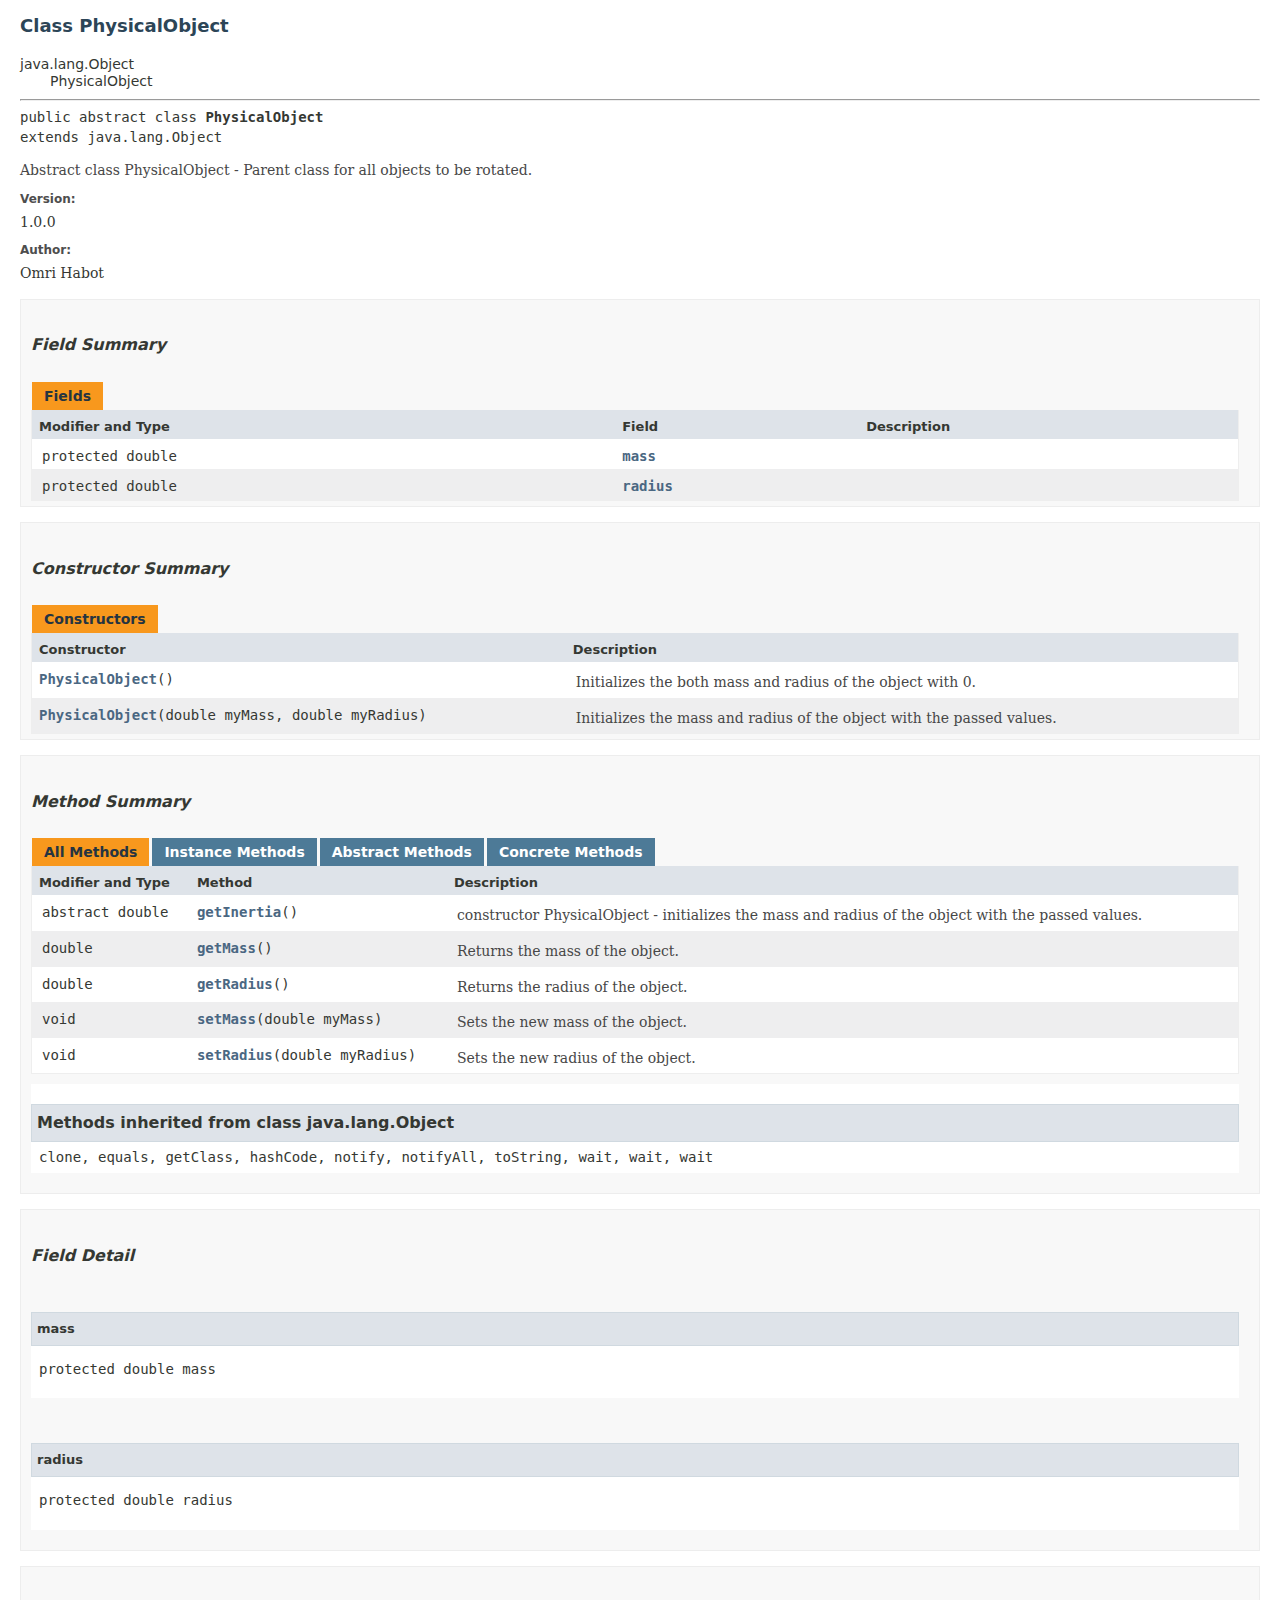
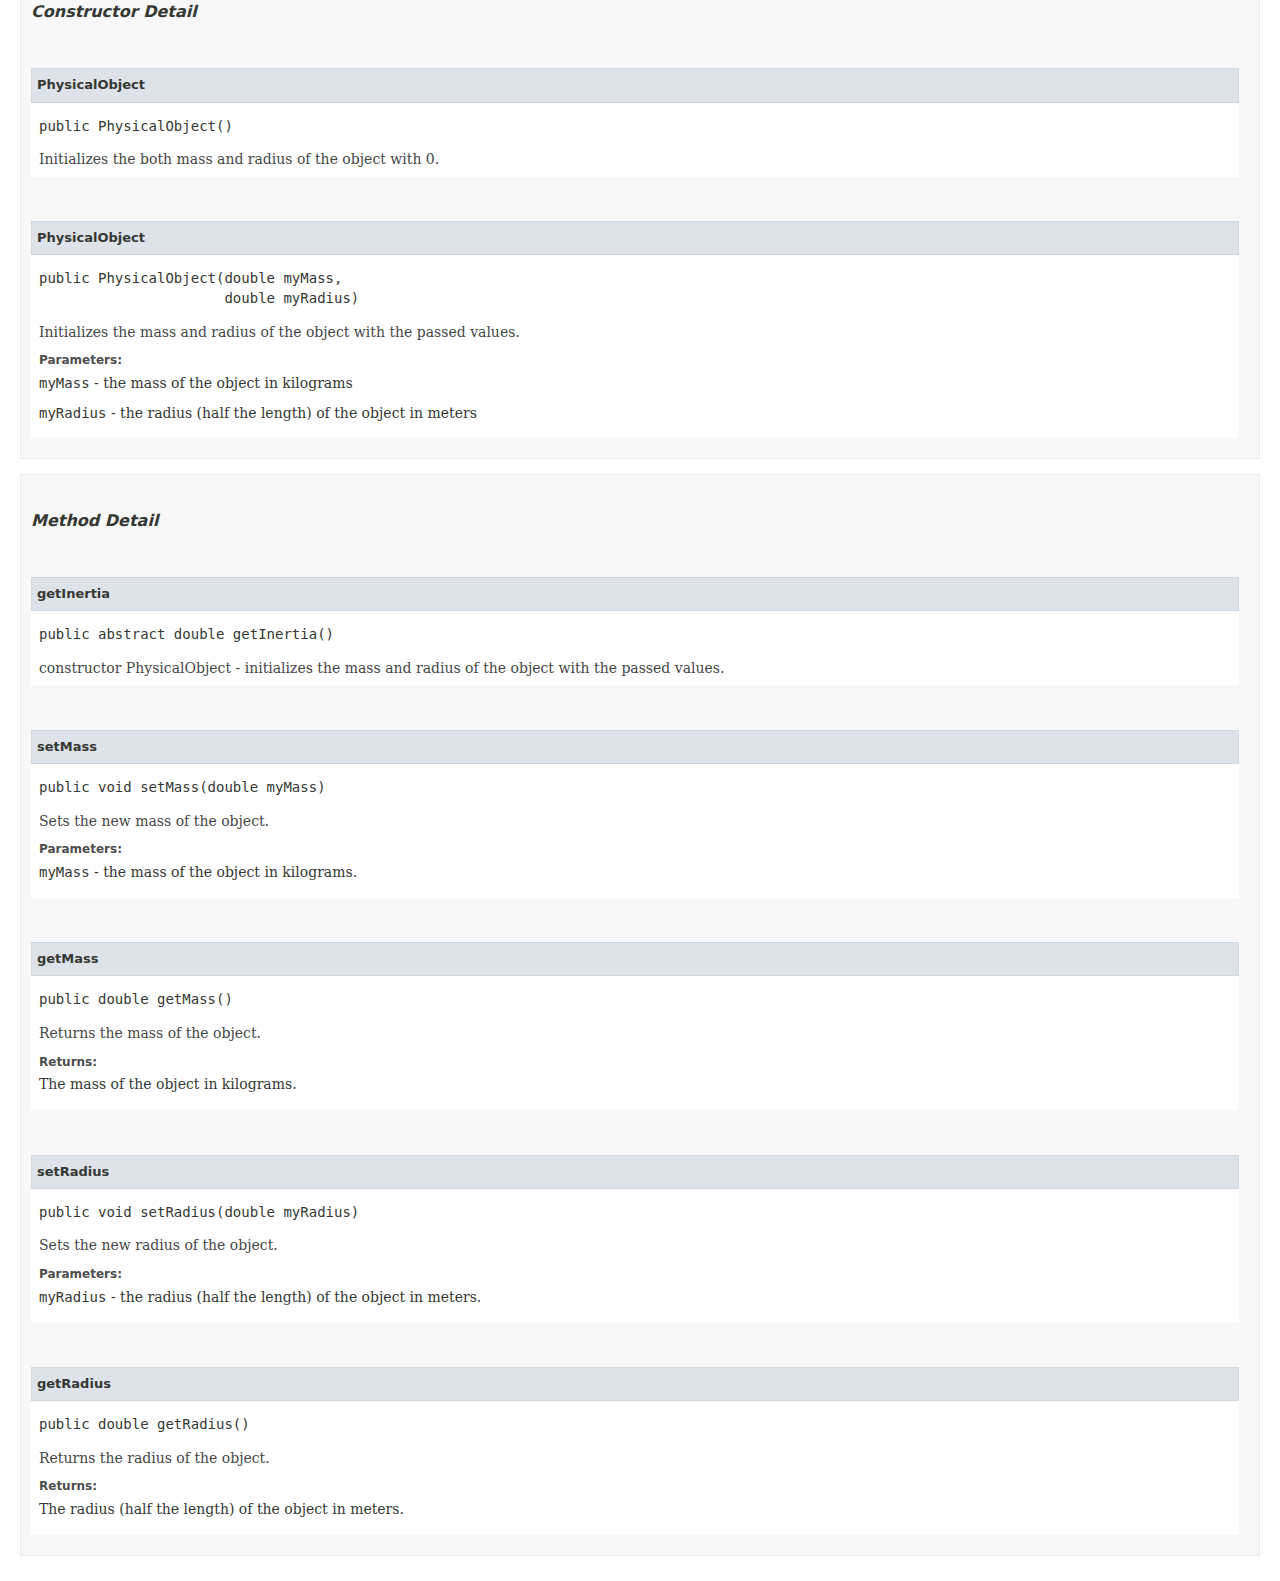
==== doc/index.html @ ee58899d "Implemented all methods of PhysicalObject" ====
<!DOCTYPE HTML>
<!-- NewPage -->
<html lang="en">
<head>
<!-- Generated by javadoc (11.0.2) on Wed May 22 18:55:58 PDT 2019 -->
<title>Generated Documentation (Untitled)</title>
<meta http-equiv="Content-Type" content="text/html; charset=UTF-8">
<script type="text/javascript">window.location.replace('PhysicalObject.html')</script>
<noscript>
<meta http-equiv="Refresh" content="0;PhysicalObject.html">
</noscript>
<link rel="canonical" href="PhysicalObject.html">
<link rel="stylesheet" type="text/css" href="stylesheet.css" title="Style">
</head>
<body>
<main role="main">
<noscript>
<p>JavaScript is disabled on your browser.</p>
</noscript>
<p><a href="PhysicalObject.html">PhysicalObject.html</a></p>
</main>
</body>
</html>
---- doc/stylesheet.css ----
/* 
 * Javadoc style sheet
 */

@import url('resources/fonts/dejavu.css');

/*
 * Styles for individual HTML elements.
 *
 * These are styles that are specific to individual HTML elements. Changing them affects the style of a particular
 * HTML element throughout the page.
 */

body {
    background-color:#ffffff;
    color:#353833;
    font-family:'DejaVu Sans', Arial, Helvetica, sans-serif;
    font-size:14px;
    margin:0;
    padding:0;
    height:100%;
    width:100%;
}
iframe {
    margin:0;
    padding:0;
    height:100%;
    width:100%;
    overflow-y:scroll;
    border:none;
}
a:link, a:visited {
    text-decoration:none;
    color:#4A6782;
}
a[href]:hover, a[href]:focus {
    text-decoration:none;
    color:#bb7a2a;
}
a[name] {
    color:#353833;
}
a[name]:before, a[name]:target, a[id]:before, a[id]:target {
    content:"";
    display:inline-block;
    position:relative;
    padding-top:129px;
    margin-top:-129px;
}
pre {
    font-family:'DejaVu Sans Mono', monospace;
    font-size:14px;
}
h1 {
    font-size:20px;
}
h2 {
    font-size:18px;
}
h3 {
    font-size:16px;
    font-style:italic;
}
h4 {
    font-size:13px;
}
h5 {
    font-size:12px;
}
h6 {
    font-size:11px;
}
ul {
    list-style-type:disc;
}
code, tt {
    font-family:'DejaVu Sans Mono', monospace;
    font-size:14px;
    padding-top:4px;
    margin-top:8px;
    line-height:1.4em;
}
dt code {
    font-family:'DejaVu Sans Mono', monospace;
    font-size:14px;
    padding-top:4px;
}
table tr td dt code {
    font-family:'DejaVu Sans Mono', monospace;
    font-size:14px;
    vertical-align:top;
    padding-top:4px;
}
sup {
    font-size:8px;
}

/*
 * Styles for HTML generated by javadoc.
 *
 * These are style classes that are used by the standard doclet to generate HTML documentation.
 */

/*
 * Styles for document title and copyright.
 */
.clear {
    clear:both;
    height:0px;
    overflow:hidden;
}
.aboutLanguage {
    float:right;
    padding:0px 21px;
    font-size:11px;
    z-index:200;
    margin-top:-9px;
}
.legalCopy {
    margin-left:.5em;
}
.bar a, .bar a:link, .bar a:visited, .bar a:active {
    color:#FFFFFF;
    text-decoration:none;
}
.bar a:hover, .bar a:focus {
    color:#bb7a2a;
}
.tab {
    background-color:#0066FF;
    color:#ffffff;
    padding:8px;
    width:5em;
    font-weight:bold;
}
/*
 * Styles for navigation bar.
 */
.bar {
    background-color:#4D7A97;
    color:#FFFFFF;
    padding:.8em .5em .4em .8em;
    height:auto;/*height:1.8em;*/
    font-size:11px;
    margin:0;
}
.navPadding {
    padding-top: 107px;
}
.fixedNav {
    position:fixed;
    width:100%;
    z-index:999;
    background-color:#ffffff;
}
.topNav {
    background-color:#4D7A97;
    color:#FFFFFF;
    float:left;
    padding:0;
    width:100%;
    clear:right;
    height:2.8em;
    padding-top:10px;
    overflow:hidden;
    font-size:12px; 
}
.bottomNav {
    margin-top:10px;
    background-color:#4D7A97;
    color:#FFFFFF;
    float:left;
    padding:0;
    width:100%;
    clear:right;
    height:2.8em;
    padding-top:10px;
    overflow:hidden;
    font-size:12px;
}
.subNav {
    background-color:#dee3e9;
    float:left;
    width:100%;
    overflow:hidden;
    font-size:12px;
}
.subNav div {
    clear:left;
    float:left;
    padding:0 0 5px 6px;
    text-transform:uppercase;
}
ul.navList, ul.subNavList {
    float:left;
    margin:0 25px 0 0;
    padding:0;
}
ul.navList li{
    list-style:none;
    float:left;
    padding: 5px 6px;
    text-transform:uppercase;
}
ul.navListSearch {
    float:right;
    margin:0 0 0 0;
    padding:0;
}
ul.navListSearch li {
    list-style:none;
    float:right;
    padding: 5px 6px;
    text-transform:uppercase;
}
ul.navListSearch li label {
    position:relative;
    right:-16px;
}
ul.subNavList li {
    list-style:none;
    float:left;
}
.topNav a:link, .topNav a:active, .topNav a:visited, .bottomNav a:link, .bottomNav a:active, .bottomNav a:visited {
    color:#FFFFFF;
    text-decoration:none;
    text-transform:uppercase;
}
.topNav a:hover, .bottomNav a:hover {
    text-decoration:none;
    color:#bb7a2a;
    text-transform:uppercase;
}
.navBarCell1Rev {
    background-color:#F8981D;
    color:#253441;
    margin: auto 5px;
}
.skipNav {
    position:absolute;
    top:auto;
    left:-9999px;
    overflow:hidden;
}
/*
 * Styles for page header and footer.
 */
.header, .footer {
    clear:both;
    margin:0 20px;
    padding:5px 0 0 0;
}
.indexNav {
    position:relative;
    font-size:12px;
    background-color:#dee3e9;
}
.indexNav ul {
    margin-top:0;
    padding:5px;
}
.indexNav ul li {
    display:inline;
    list-style-type:none;
    padding-right:10px;
    text-transform:uppercase;
}
.indexNav h1 {
    font-size:13px;
}
.title {
    color:#2c4557;
    margin:10px 0;
}
.subTitle {
    margin:5px 0 0 0;
}
.header ul {
    margin:0 0 15px 0;
    padding:0;
}
.footer ul {
    margin:20px 0 5px 0;
}
.header ul li, .footer ul li {
    list-style:none;
    font-size:13px;
}
/*
 * Styles for headings.
 */
div.details ul.blockList ul.blockList ul.blockList li.blockList h4, div.details ul.blockList ul.blockList ul.blockListLast li.blockList h4 {
    background-color:#dee3e9;
    border:1px solid #d0d9e0;
    margin:0 0 6px -8px;
    padding:7px 5px;
}
ul.blockList ul.blockList ul.blockList li.blockList h3 {
    background-color:#dee3e9;
    border:1px solid #d0d9e0;
    margin:0 0 6px -8px;
    padding:7px 5px;
}
ul.blockList ul.blockList li.blockList h3 {
    padding:0;
    margin:15px 0;
}
ul.blockList li.blockList h2 {
    padding:0px 0 20px 0;
}
/*
 * Styles for page layout containers.
 */
.contentContainer, .sourceContainer, .classUseContainer, .serializedFormContainer, .constantValuesContainer,
.allClassesContainer, .allPackagesContainer {
    clear:both;
    padding:10px 20px;
    position:relative;
}
.indexContainer {
    margin:10px;
    position:relative;
    font-size:12px;
}
.indexContainer h2 {
    font-size:13px;
    padding:0 0 3px 0;
}
.indexContainer ul {
    margin:0;
    padding:0;
}
.indexContainer ul li {
    list-style:none;
    padding-top:2px;
}
.contentContainer .description dl dt, .contentContainer .details dl dt, .serializedFormContainer dl dt {
    font-size:12px;
    font-weight:bold;
    margin:10px 0 0 0;
    color:#4E4E4E;
}
.contentContainer .description dl dd, .contentContainer .details dl dd, .serializedFormContainer dl dd {
    margin:5px 0 10px 0px;
    font-size:14px;
    font-family:'DejaVu Serif', Georgia, "Times New Roman", Times, serif;
}
.serializedFormContainer dl.nameValue dt {
    margin-left:1px;
    font-size:1.1em;
    display:inline;
    font-weight:bold;
}
.serializedFormContainer dl.nameValue dd {
    margin:0 0 0 1px;
    font-size:1.1em;
    display:inline;
}
/*
 * Styles for lists.
 */
li.circle {
    list-style:circle;
}
ul.horizontal li {
    display:inline;
    font-size:0.9em;
}
ul.inheritance {
    margin:0;
    padding:0;
}
ul.inheritance li {
    display:inline;
    list-style:none;
}
ul.inheritance li ul.inheritance {
    margin-left:15px;
    padding-left:15px;
    padding-top:1px;
}
ul.blockList, ul.blockListLast {
    margin:10px 0 10px 0;
    padding:0;
}
ul.blockList li.blockList, ul.blockListLast li.blockList {
    list-style:none;
    margin-bottom:15px;
    line-height:1.4;
}
ul.blockList ul.blockList li.blockList, ul.blockList ul.blockListLast li.blockList {
    padding:0px 20px 5px 10px;
    border:1px solid #ededed; 
    background-color:#f8f8f8;
}
ul.blockList ul.blockList ul.blockList li.blockList, ul.blockList ul.blockList ul.blockListLast li.blockList {
    padding:0 0 5px 8px;
    background-color:#ffffff;
    border:none;
}
ul.blockList ul.blockList ul.blockList ul.blockList li.blockList {
    margin-left:0;
    padding-left:0;
    padding-bottom:15px;
    border:none;
}
ul.blockList ul.blockList ul.blockList ul.blockList li.blockListLast {
    list-style:none;
    border-bottom:none;
    padding-bottom:0;
}
table tr td dl, table tr td dl dt, table tr td dl dd {
    margin-top:0;
    margin-bottom:1px;
}
/*
 * Styles for tables.
 */
.overviewSummary, .memberSummary, .typeSummary, .useSummary, .constantsSummary, .deprecatedSummary,
.requiresSummary, .packagesSummary, .providesSummary, .usesSummary {
    width:100%;
    border-spacing:0;
    border-left:1px solid #EEE; 
    border-right:1px solid #EEE; 
    border-bottom:1px solid #EEE; 
}
.overviewSummary, .memberSummary, .requiresSummary, .packagesSummary, .providesSummary, .usesSummary  {
    padding:0px;
}
.overviewSummary caption, .memberSummary caption, .typeSummary caption,
.useSummary caption, .constantsSummary caption, .deprecatedSummary caption,
.requiresSummary caption, .packagesSummary caption, .providesSummary caption, .usesSummary caption {
    position:relative;
    text-align:left;
    background-repeat:no-repeat;
    color:#253441;
    font-weight:bold;
    clear:none;
    overflow:hidden;
    padding:0px;
    padding-top:10px;
    padding-left:1px;
    margin:0px;
    white-space:pre;
}
.overviewSummary caption a:link, .memberSummary caption a:link, .typeSummary caption a:link,
.constantsSummary caption a:link, .deprecatedSummary caption a:link,
.requiresSummary caption a:link, .packagesSummary caption a:link, .providesSummary caption a:link,
.usesSummary caption a:link,
.overviewSummary caption a:hover, .memberSummary caption a:hover, .typeSummary caption a:hover,
.constantsSummary caption a:hover, .deprecatedSummary caption a:hover,
.requiresSummary caption a:hover, .packagesSummary caption a:hover, .providesSummary caption a:hover,
.usesSummary caption a:hover,
.overviewSummary caption a:active, .memberSummary caption a:active, .typeSummary caption a:active,
.constantsSummary caption a:active, .deprecatedSummary caption a:active,
.requiresSummary caption a:active, .packagesSummary caption a:active, .providesSummary caption a:active,
.usesSummary caption a:active,
.overviewSummary caption a:visited, .memberSummary caption a:visited, .typeSummary caption a:visited,
.constantsSummary caption a:visited, .deprecatedSummary caption a:visited,
.requiresSummary caption a:visited, .packagesSummary caption a:visited, .providesSummary caption a:visited,
.usesSummary caption a:visited {
    color:#FFFFFF;
}
.useSummary caption a:link, .useSummary caption a:hover, .useSummary caption a:active,
.useSummary caption a:visited {
    color:#1f389c;
}
.overviewSummary caption span, .memberSummary caption span, .typeSummary caption span,
.useSummary caption span, .constantsSummary caption span, .deprecatedSummary caption span,
.requiresSummary caption span, .packagesSummary caption span, .providesSummary caption span,
.usesSummary caption span {
    white-space:nowrap;
    padding-top:5px;
    padding-left:12px;
    padding-right:12px;
    padding-bottom:7px;
    display:inline-block;
    float:left;
    background-color:#F8981D;
    border: none;
    height:16px;
}
.memberSummary caption span.activeTableTab span, .packagesSummary caption span.activeTableTab span,
.overviewSummary caption span.activeTableTab span, .typeSummary caption span.activeTableTab span {
    white-space:nowrap;
    padding-top:5px;
    padding-left:12px;
    padding-right:12px;
    margin-right:3px;
    display:inline-block;
    float:left;
    background-color:#F8981D;
    height:16px;
}
.memberSummary caption span.tableTab span, .packagesSummary caption span.tableTab span,
.overviewSummary caption span.tableTab span, .typeSummary caption span.tableTab span {
    white-space:nowrap;
    padding-top:5px;
    padding-left:12px;
    padding-right:12px;
    margin-right:3px;
    display:inline-block;
    float:left;
    background-color:#4D7A97;
    height:16px;
}
.memberSummary caption span.tableTab, .memberSummary caption span.activeTableTab,
.packagesSummary caption span.tableTab, .packagesSummary caption span.activeTableTab,
.overviewSummary caption span.tableTab, .overviewSummary caption span.activeTableTab,
.typeSummary caption span.tableTab, .typeSummary caption span.activeTableTab {
    padding-top:0px;
    padding-left:0px;
    padding-right:0px;
    background-image:none;
    float:none;
    display:inline;
}
.overviewSummary .tabEnd, .memberSummary .tabEnd, .typeSummary .tabEnd,
.useSummary .tabEnd, .constantsSummary .tabEnd, .deprecatedSummary .tabEnd,
.requiresSummary .tabEnd, .packagesSummary .tabEnd, .providesSummary .tabEnd, .usesSummary .tabEnd {
    display:none;
    width:5px;
    position:relative;
    float:left;
    background-color:#F8981D;
}
.memberSummary .activeTableTab .tabEnd, .packagesSummary .activeTableTab .tabEnd,
.overviewSummary .activeTableTab .tabEnd, .typeSummary .activeTableTab .tabEnd {
    display:none;
    width:5px;
    margin-right:3px;
    position:relative; 
    float:left;
    background-color:#F8981D;
}
.memberSummary .tableTab .tabEnd, .packagesSummary .tableTab .tabEnd,
.overviewSummary .tableTab .tabEnd, .typeSummary .tableTab .tabEnd {
    display:none;
    width:5px;
    margin-right:3px;
    position:relative;
    background-color:#4D7A97;
    float:left;
}
.rowColor th, .altColor th {
    font-weight:normal;
}
.overviewSummary td, .memberSummary td, .typeSummary td,
.useSummary td, .constantsSummary td, .deprecatedSummary td,
.requiresSummary td, .packagesSummary td, .providesSummary td, .usesSummary td {
    text-align:left;
    padding:0px 0px 12px 10px;
}
th.colFirst, th.colSecond, th.colLast, th.colConstructorName, th.colDeprecatedItemName, .useSummary th,
.constantsSummary th, .packagesSummary th, td.colFirst, td.colSecond, td.colLast, .useSummary td,
.constantsSummary td {
    vertical-align:top;
    padding-right:0px;
    padding-top:8px;
    padding-bottom:3px;
}
th.colFirst, th.colSecond, th.colLast, th.colConstructorName, th.colDeprecatedItemName, .constantsSummary th,
.packagesSummary th {
    background:#dee3e9;
    text-align:left;
    padding:8px 3px 3px 7px;
}
td.colFirst, th.colFirst {
    font-size:13px;
}
td.colSecond, th.colSecond, td.colLast, th.colConstructorName, th.colDeprecatedItemName, th.colLast {
    font-size:13px;
}
.constantsSummary th, .packagesSummary th {
    font-size:13px;
}
.providesSummary th.colFirst, .providesSummary th.colLast, .providesSummary td.colFirst,
.providesSummary td.colLast {
    white-space:normal;
    font-size:13px;
}
.overviewSummary td.colFirst, .overviewSummary th.colFirst,
.requiresSummary td.colFirst, .requiresSummary th.colFirst,
.packagesSummary td.colFirst, .packagesSummary td.colSecond, .packagesSummary th.colFirst, .packagesSummary th,
.usesSummary td.colFirst, .usesSummary th.colFirst,
.providesSummary td.colFirst, .providesSummary th.colFirst,
.memberSummary td.colFirst, .memberSummary th.colFirst,
.memberSummary td.colSecond, .memberSummary th.colSecond, .memberSummary th.colConstructorName,
.typeSummary td.colFirst, .typeSummary th.colFirst {
    vertical-align:top;
}
.packagesSummary th.colLast, .packagesSummary td.colLast {
    white-space:normal;
}
td.colFirst a:link, td.colFirst a:visited,
td.colSecond a:link, td.colSecond a:visited,
th.colFirst a:link, th.colFirst a:visited,
th.colSecond a:link, th.colSecond a:visited,
th.colConstructorName a:link, th.colConstructorName a:visited,
th.colDeprecatedItemName a:link, th.colDeprecatedItemName a:visited, 
.constantValuesContainer td a:link, .constantValuesContainer td a:visited, 
.allClassesContainer td a:link, .allClassesContainer td a:visited, 
.allPackagesContainer td a:link, .allPackagesContainer td a:visited {
    font-weight:bold;
}
.tableSubHeadingColor {
    background-color:#EEEEFF;
}
.altColor, .altColor th {
    background-color:#FFFFFF;
}
.rowColor, .rowColor th {
    background-color:#EEEEEF;
}
/*
 * Styles for contents.
 */
.description pre {
    margin-top:0;
}
.deprecatedContent {
    margin:0;
    padding:10px 0;
}
.docSummary {
    padding:0;
}
ul.blockList ul.blockList ul.blockList li.blockList h3 {
    font-style:normal;
}
div.block {
    font-size:14px;
    font-family:'DejaVu Serif', Georgia, "Times New Roman", Times, serif;
}
td.colLast div {
    padding-top:0px;
}
td.colLast a {
    padding-bottom:3px;
}
/*
 * Styles for formatting effect.
 */
.sourceLineNo {
    color:green;
    padding:0 30px 0 0;
}
h1.hidden {
    visibility:hidden;
    overflow:hidden;
    font-size:10px;
}
.block {
    display:block;
    margin:3px 10px 2px 0px;
    color:#474747;
}
.deprecatedLabel, .descfrmTypeLabel, .implementationLabel, .memberNameLabel, .memberNameLink,
.moduleLabelInPackage, .moduleLabelInType, .overrideSpecifyLabel, .packageLabelInType,
.packageHierarchyLabel, .paramLabel, .returnLabel, .seeLabel, .simpleTagLabel,
.throwsLabel, .typeNameLabel, .typeNameLink, .searchTagLink {
    font-weight:bold;
}
.deprecationComment, .emphasizedPhrase, .interfaceName {
    font-style:italic;
}
.deprecationBlock {
    font-size:14px;
    font-family:'DejaVu Serif', Georgia, "Times New Roman", Times, serif;
    border-style:solid;
    border-width:thin;
    border-radius:10px;
    padding:10px;
    margin-bottom:10px;
    margin-right:10px;
    display:inline-block;
}
div.block div.deprecationComment, div.block div.block span.emphasizedPhrase,
div.block div.block span.interfaceName {
    font-style:normal;
}
div.contentContainer ul.blockList li.blockList h2 {
    padding-bottom:0px;
}
/*
 * Styles for IFRAME.
 */
.mainContainer {
    margin:0 auto; 
    padding:0; 
    height:100%; 
    width:100%; 
    position:fixed; 
    top:0; 
    left:0;
}
.leftContainer {
    height:100%;
    position:fixed;
    width:320px;
}
.leftTop {
    position:relative;
    float:left;
    width:315px;
    top:0;
    left:0;
    height:30%;
    border-right:6px solid #ccc;
    border-bottom:6px solid #ccc;
}
.leftBottom {
    position:relative;
    float:left;
    width:315px;
    bottom:0;
    left:0;
    height:70%;
    border-right:6px solid #ccc;
    border-top:1px solid #000;
}
.rightContainer {
    position:absolute;
    left:320px;
    top:0;
    bottom:0;
    height:100%;
    right:0;
    border-left:1px solid #000;
}
.rightIframe {
    margin:0;
    padding:0;
    height:100%;
    right:30px;
    width:100%;
    overflow:visible;
    margin-bottom:30px;
}
/*
 * Styles specific to HTML5 elements.
 */
main, nav, header, footer, section {
    display:block;
}
/*
 * Styles for javadoc search.
 */
.ui-autocomplete-category {
    font-weight:bold;
    font-size:15px;
    padding:7px 0 7px 3px;
    background-color:#4D7A97;
    color:#FFFFFF;
}
.resultItem {
    font-size:13px;
}
.ui-autocomplete {
    max-height:85%;
    max-width:65%;
    overflow-y:scroll;
    overflow-x:scroll;
    white-space:nowrap;
    box-shadow: 0 3px 6px rgba(0,0,0,0.16), 0 3px 6px rgba(0,0,0,0.23);
}
ul.ui-autocomplete {
    position:fixed;
    z-index:999999;
}
ul.ui-autocomplete  li {
    float:left;
    clear:both;
    width:100%;
}
.resultHighlight {
    font-weight:bold;
}
#search {
    background-image:url('resources/glass.png');
    background-size:13px;
    background-repeat:no-repeat;
    background-position:2px 3px;
    padding-left:20px;
    position:relative;
    right:-18px;
}
#reset {
    background-color: rgb(255,255,255);
    background-image:url('resources/x.png');
    background-position:center;
    background-repeat:no-repeat;
    background-size:12px;
    border:0 none;
    width:16px;
    height:17px;
    position:relative;
    left:-4px;
    top:-4px;
    font-size:0px;
}
.watermark {
    color:#545454;
}
.searchTagDescResult {
    font-style:italic;
    font-size:11px;
}
.searchTagHolderResult {
    font-style:italic;
    font-size:12px;
}
.searchTagResult:before, .searchTagResult:target {
    color:red;
}
.moduleGraph span {
    display:none;
    position:absolute;
}
.moduleGraph:hover span {
    display:block;
    margin: -100px 0 0 100px;
    z-index: 1;
}
.methodSignature {
    white-space:normal;
}

/*
 * Styles for user-provided tables.
 *
 * borderless:
 *      No borders, vertical margins, styled caption.
 *      This style is provided for use with existing doc comments.
 *      In general, borderless tables should not be used for layout purposes.
 *
 * plain:
 *      Plain borders around table and cells, vertical margins, styled caption.
 *      Best for small tables or for complex tables for tables with cells that span
 *      rows and columns, when the "striped" style does not work well.
 *
 * striped:
 *      Borders around the table and vertical borders between cells, striped rows,
 *      vertical margins, styled caption.
 *      Best for tables that have a header row, and a body containing a series of simple rows.
 */

table.borderless,
table.plain,
table.striped {
    margin-top: 10px;
    margin-bottom: 10px;
}
table.borderless > caption,
table.plain > caption,
table.striped > caption {
    font-weight: bold;
    font-size: smaller;
}
table.borderless th, table.borderless td,
table.plain th, table.plain td,
table.striped th, table.striped td {
    padding: 2px 5px;
}
table.borderless,
table.borderless > thead > tr > th, table.borderless > tbody > tr > th, table.borderless > tr > th,
table.borderless > thead > tr > td, table.borderless > tbody > tr > td, table.borderless > tr > td {
    border: none;
}
table.borderless > thead > tr, table.borderless > tbody > tr, table.borderless > tr {
    background-color: transparent;
}
table.plain {
    border-collapse: collapse;
    border: 1px solid black;
}
table.plain > thead > tr, table.plain > tbody tr, table.plain > tr {
    background-color: transparent;
}
table.plain > thead > tr > th, table.plain > tbody > tr > th, table.plain > tr > th,
table.plain > thead > tr > td, table.plain > tbody > tr > td, table.plain > tr > td {
    border: 1px solid black;
}
table.striped {
    border-collapse: collapse;
    border: 1px solid black;
}
table.striped > thead {
    background-color: #E3E3E3;
}
table.striped > thead > tr > th, table.striped > thead > tr > td {
    border: 1px solid black;
}
table.striped > tbody > tr:nth-child(even) {
    background-color: #EEE
}
table.striped > tbody > tr:nth-child(odd) {
    background-color: #FFF
}
table.striped > tbody > tr > th, table.striped > tbody > tr > td {
    border-left: 1px solid black;
    border-right: 1px solid black;
}
table.striped > tbody > tr > th {
    font-weight: normal;
}
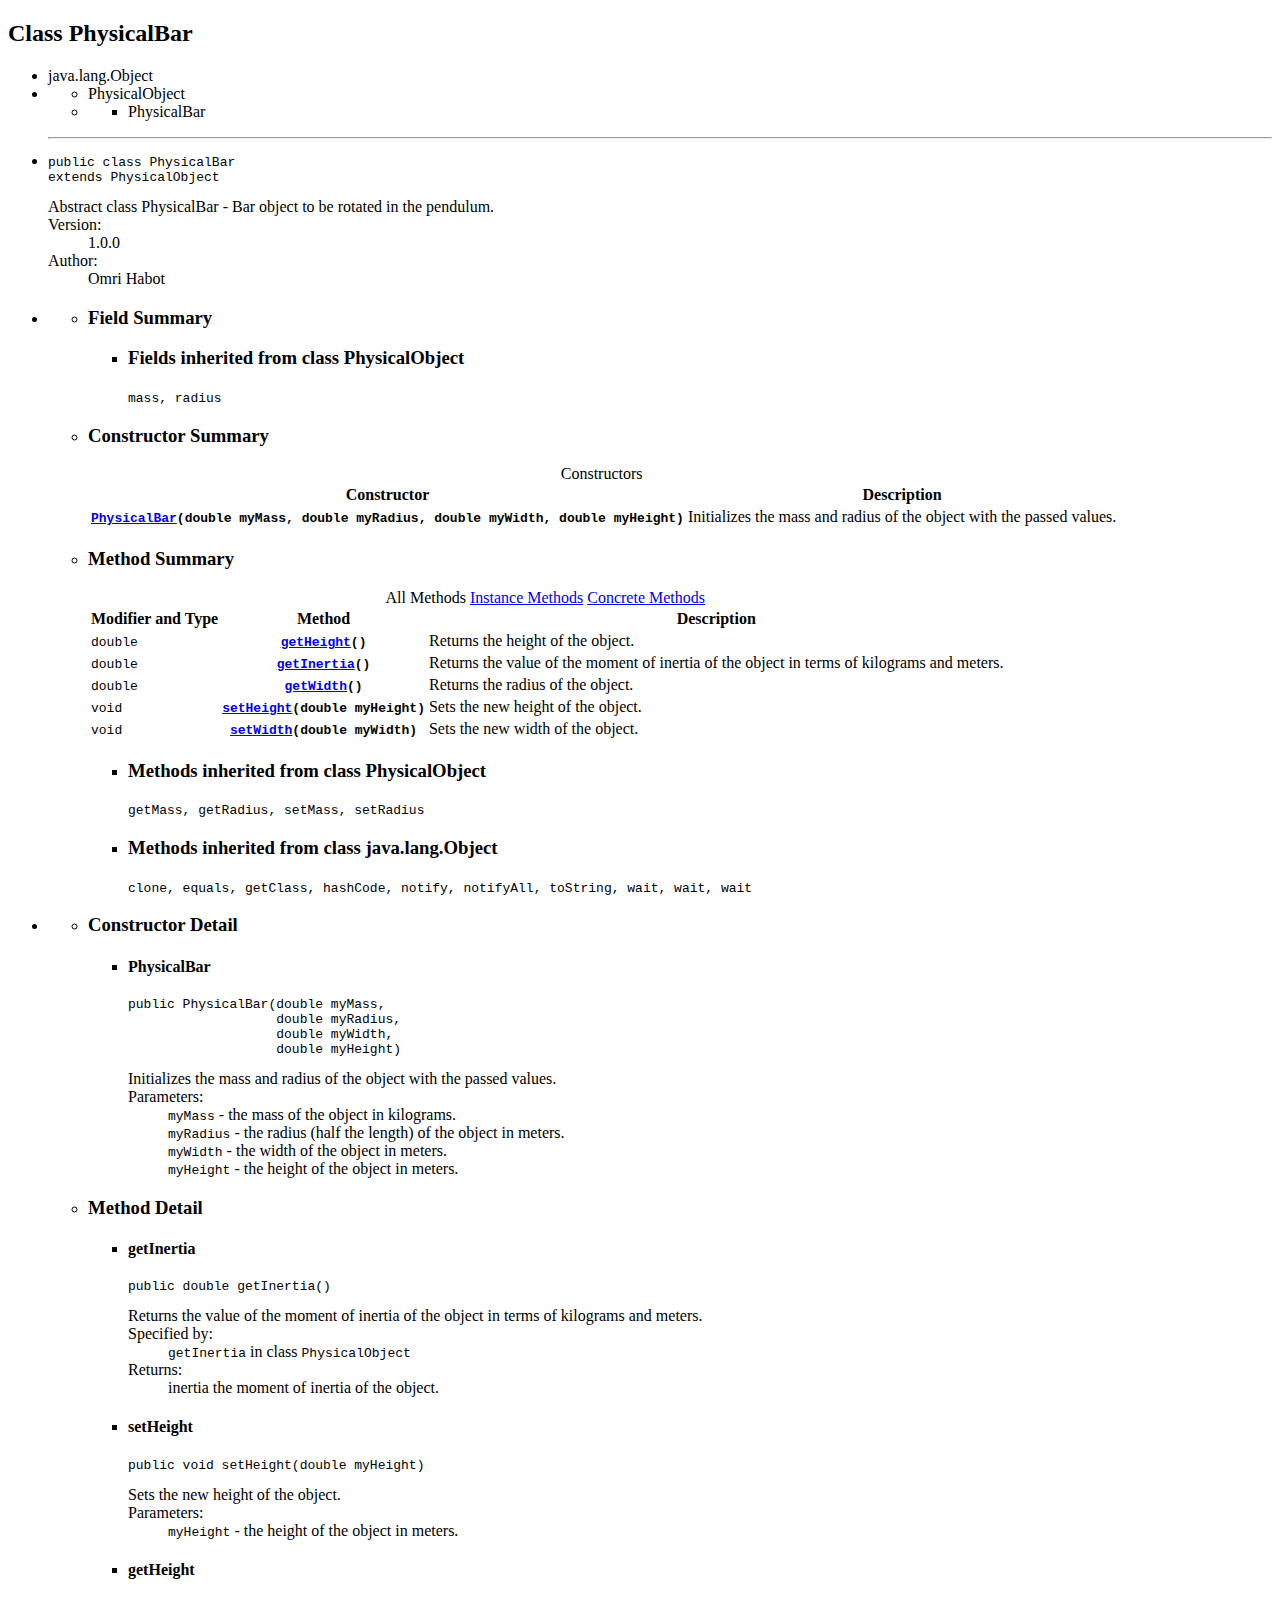
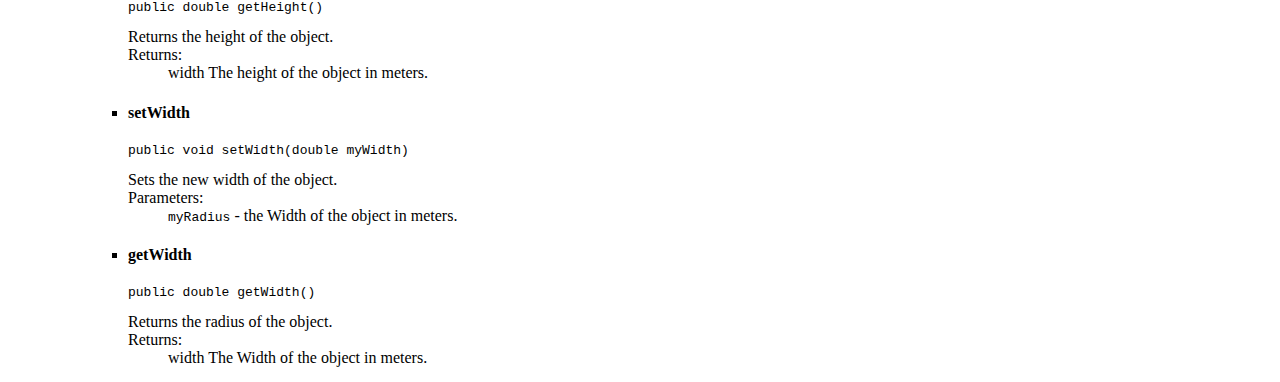
==== commit 81cf2480: "added PhysicalRod" ====
--- a/doc/index.html
+++ b/doc/index.html
@@ -2,14 +2,14 @@
 <!-- NewPage -->
 <html lang="en">
 <head>
-<!-- Generated by javadoc (11.0.2) on Wed May 22 18:55:58 PDT 2019 -->
+<!-- Generated by javadoc (11.0.2) on Tue May 28 13:50:31 PDT 2019 -->
 <title>Generated Documentation (Untitled)</title>
 <meta http-equiv="Content-Type" content="text/html; charset=UTF-8">
-<script type="text/javascript">window.location.replace('PhysicalObject.html')</script>
+<script type="text/javascript">window.location.replace('PhysicalBar.html')</script>
 <noscript>
-<meta http-equiv="Refresh" content="0;PhysicalObject.html">
+<meta http-equiv="Refresh" content="0;PhysicalBar.html">
 </noscript>
-<link rel="canonical" href="PhysicalObject.html">
+<link rel="canonical" href="PhysicalBar.html">
 <link rel="stylesheet" type="text/css" href="stylesheet.css" title="Style">
 </head>
 <body>
@@ -17,7 +17,7 @@
 <noscript>
 <p>JavaScript is disabled on your browser.</p>
 </noscript>
-<p><a href="PhysicalObject.html">PhysicalObject.html</a></p>
+<p><a href="PhysicalBar.html">PhysicalBar.html</a></p>
 </main>
 </body>
 </html>
